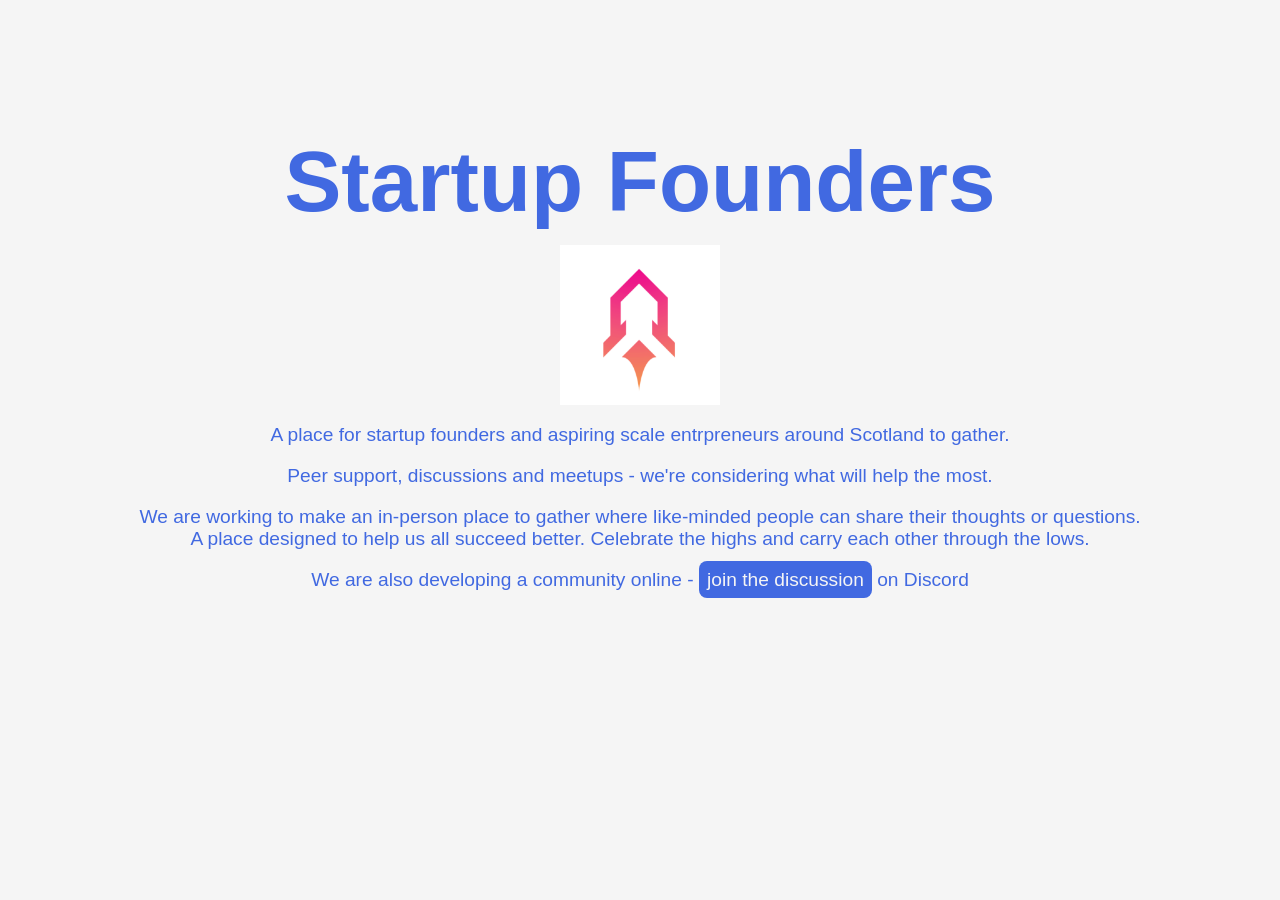
==== index.html @ 1696398e "Updating to work alongside Startup Founders" ====
<html>
<head>
  <link rel="icon" type="image/png" href="/favicon.png" />
  <link rel="stylesheet" href="style.css">
</head>
<body>

<div class="content">
<h2>Startup Founders</h2>

<img src="logo.png" width="160" />

<p>A place for startup founders and aspiring scale entrpreneurs around Scotland to gather.</p>

<p>Peer support, discussions and meetups - we're considering what will help the most.</p>

<p>
  We are working to make an in-person place to gather where like-minded people can share their thoughts or questions.<br>
  A place designed to help us all succeed better. Celebrate the highs and carry each other through the lows.
</p>

<p>We are also developing a community online - <a class="button" href="https://discord.gg/aYZFh6k37w">join the discussion</a> on Discord</p>
</div>

</body>
</html>
---- style.css ----
body {
    font-size: larger;
    font-family: sans-serif;

    background-color: whitesmoke;
    color: royalblue;
}

h2 {
    font-size: 64pt;
    margin-bottom: 10pt;
}

a {
    text-decoration: underline;
    color: royalblue;
} 

a.button {
    background-color: royalblue;
    color: whitesmoke;
    padding: 6pt;
    border-radius: 6pt;
    text-decoration: none;
}

.content {
    width: 80%;
    margin: 100pt auto;

    text-align: center;
}
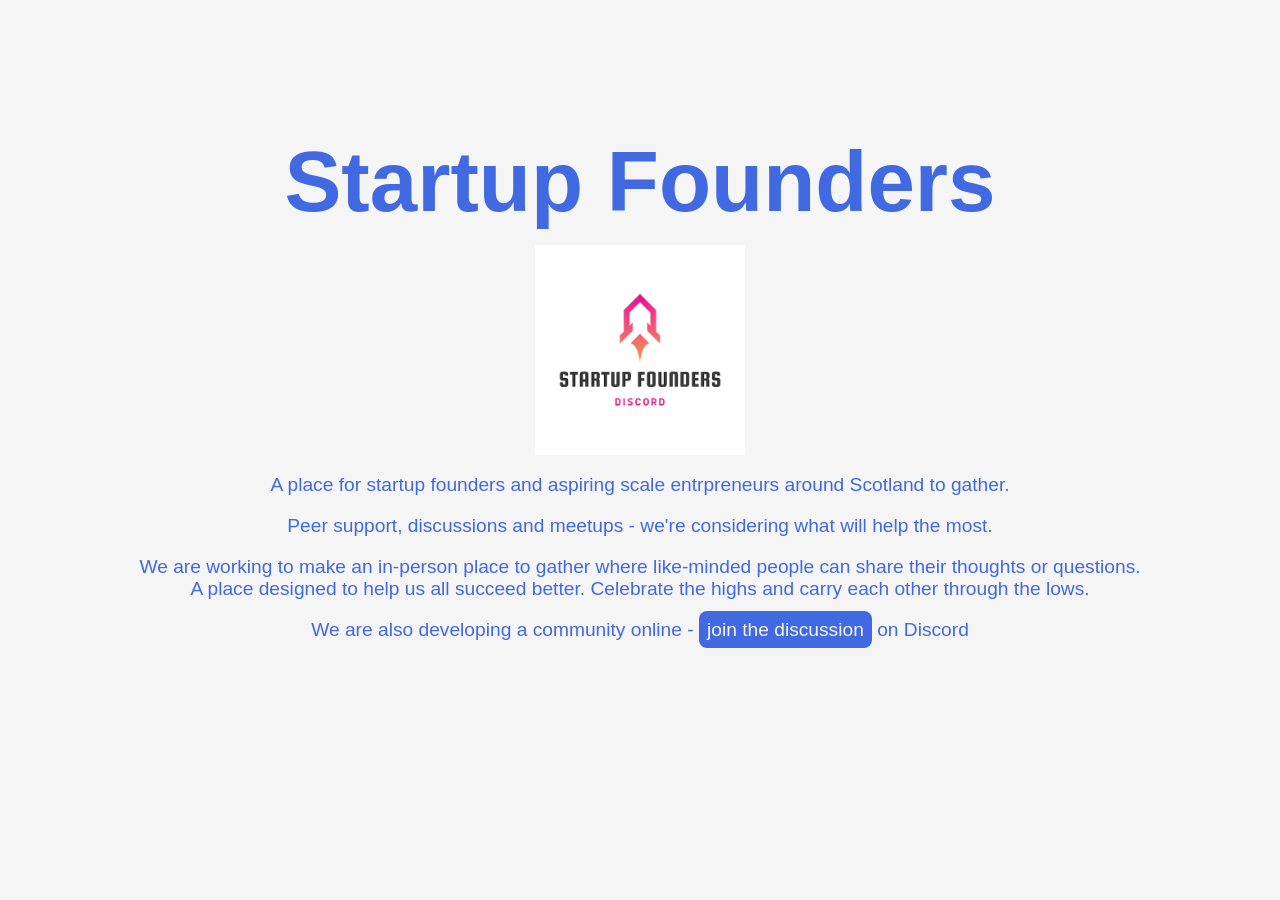
==== commit 10b6a909: "Discord logo is read" ====
--- a/index.html
+++ b/index.html
@@ -8,7 +8,7 @@
 <div class="content">
 <h2>Startup Founders</h2>
 
-<img src="logo.png" width="160" />
+<img src="logo.png" width="210" />
 
 <p>A place for startup founders and aspiring scale entrpreneurs around Scotland to gather.</p>
 
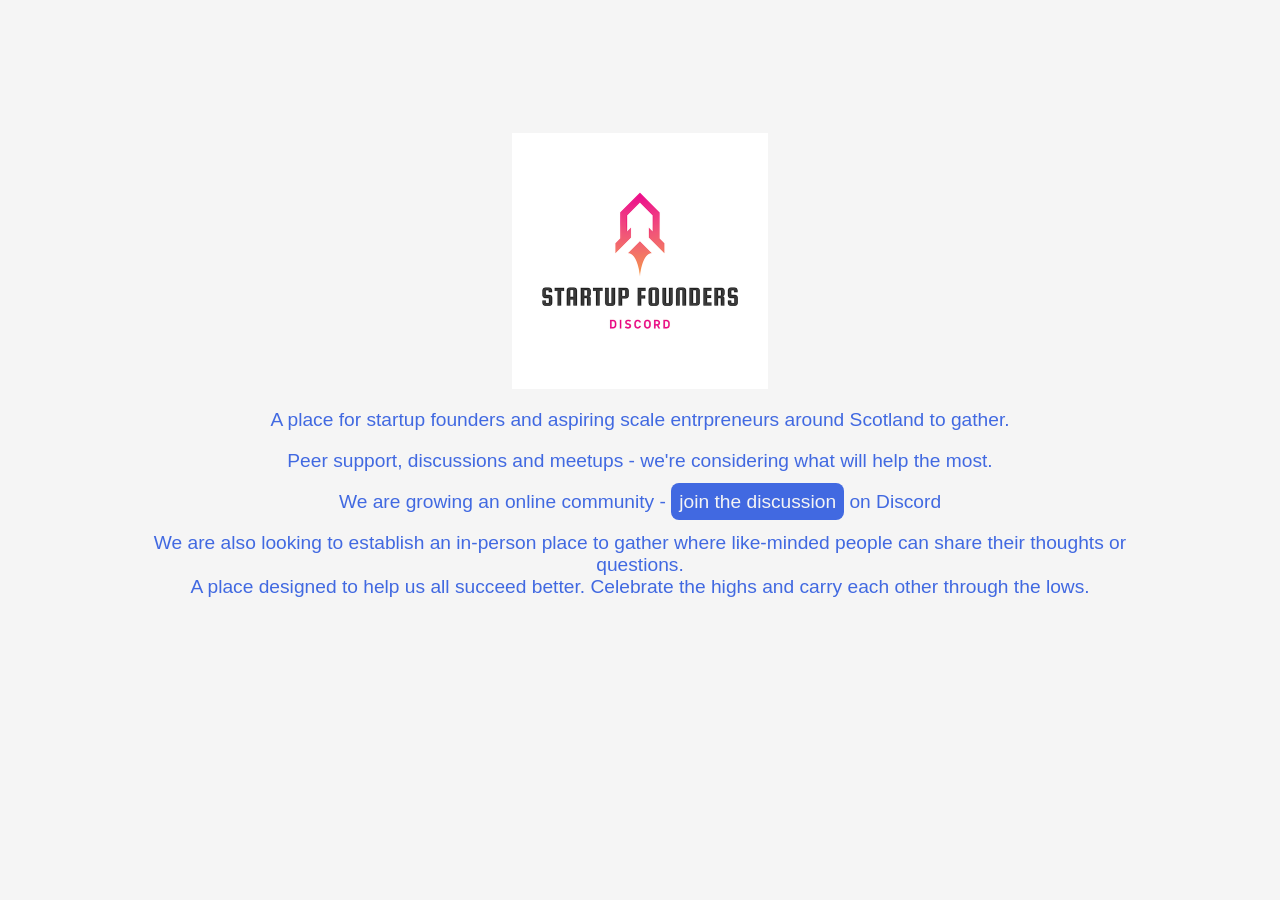
==== commit 1d96243b: "Updating text" ====
--- a/index.html
+++ b/index.html
@@ -6,20 +6,19 @@
 <body>
 
 <div class="content">
-<h2>Startup Founders</h2>
-
-<img src="logo.png" width="210" />
+<img src="logo.png" width="256" />
 
 <p>A place for startup founders and aspiring scale entrpreneurs around Scotland to gather.</p>
 
 <p>Peer support, discussions and meetups - we're considering what will help the most.</p>
 
+<p>We are growing an online community - <a class="button" href="https://discord.gg/aYZFh6k37w">join the discussion</a> on Discord</p>
+
 <p>
-  We are working to make an in-person place to gather where like-minded people can share their thoughts or questions.<br>
+  We are also looking to establish an in-person place to gather where like-minded people can share their thoughts or questions.<br>
   A place designed to help us all succeed better. Celebrate the highs and carry each other through the lows.
 </p>
 
-<p>We are also developing a community online - <a class="button" href="https://discord.gg/aYZFh6k37w">join the discussion</a> on Discord</p>
 </div>
 
 </body>
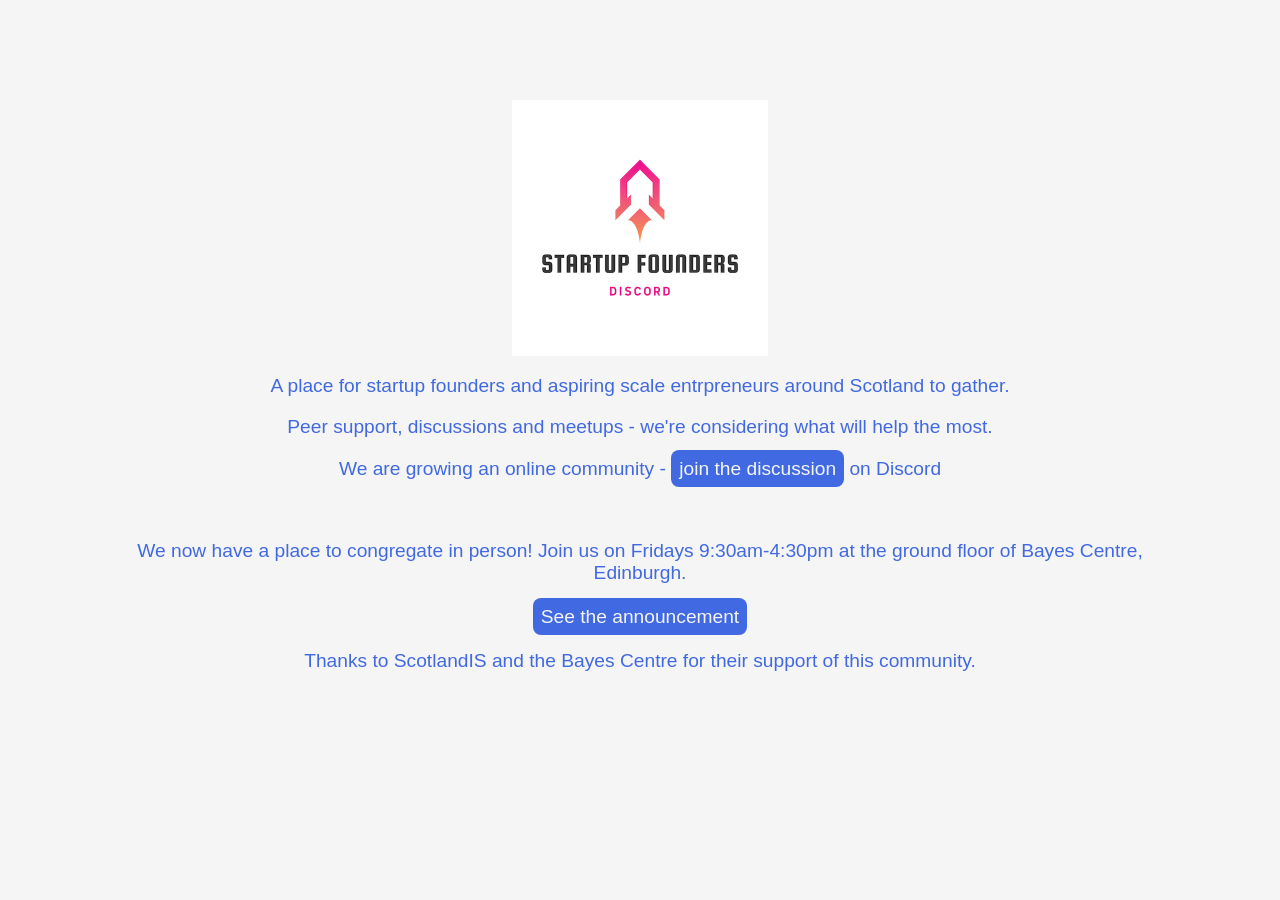
==== commit 950d1ad1: "Add our new home to the site" ====
--- a/index.html
+++ b/index.html
@@ -14,9 +14,14 @@
 
 <p>We are growing an online community - <a class="button" href="https://discord.gg/aYZFh6k37w">join the discussion</a> on Discord</p>
 
+<p>&nbsp;</p>
+
 <p>
-  We are also looking to establish an in-person place to gather where like-minded people can share their thoughts or questions.<br>
-  A place designed to help us all succeed better. Celebrate the highs and carry each other through the lows.
+  We now have a place to congregate in person! Join us on Fridays 9:30am-4:30pm
+  at the ground floor of Bayes Centre, Edinburgh. <br /><br />
+  <a class="button" href="https://www.scotlandis.com/blog/scotlandis-partners-with-bayes-centre-to-offer-founders-hub/">See the announcement</a>
+  <br /><br />
+  Thanks to ScotlandIS and the Bayes Centre for their support of this community.
 </p>
 
 </div>
--- a/style.css
+++ b/style.css
@@ -26,7 +26,7 @@
 
 .content {
     width: 80%;
-    margin: 100pt auto;
+    margin: 75pt auto;
 
     text-align: center;
 }
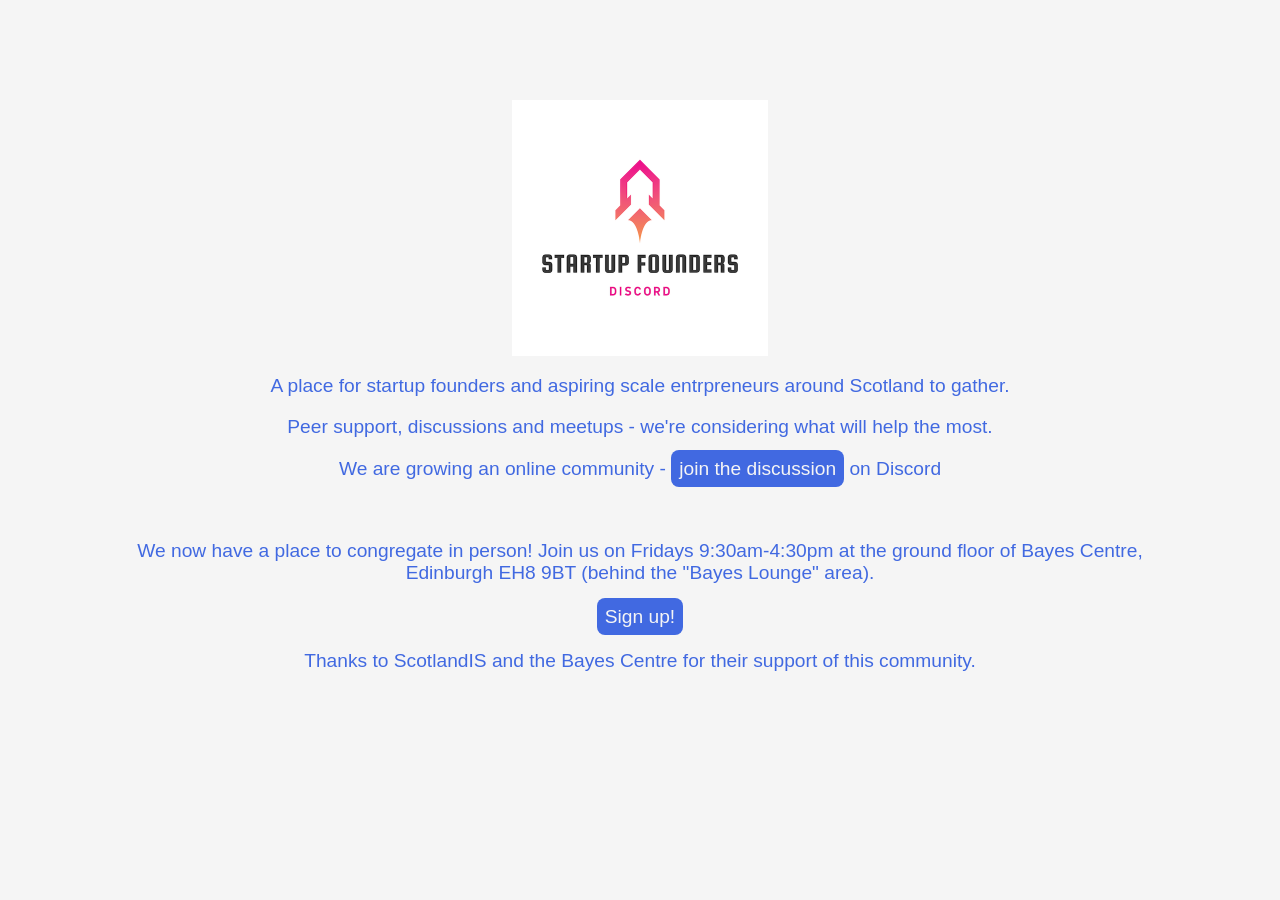
==== commit d5d063f7: "link to schedule" ====
--- a/index.html
+++ b/index.html
@@ -18,8 +18,8 @@
 
 <p>
   We now have a place to congregate in person! Join us on Fridays 9:30am-4:30pm
-  at the ground floor of Bayes Centre, Edinburgh. <br /><br />
-  <a class="button" href="https://www.scotlandis.com/blog/scotlandis-partners-with-bayes-centre-to-offer-founders-hub/">See the announcement</a>
+  at the ground floor of Bayes Centre, Edinburgh EH8 9BT (behind the "Bayes Lounge" area). <br /><br />
+  <a class="button" href="https://luma.com/calendar/manage/cal-QQdHeKRE8PWPxfw">Sign up!</a>
   <br /><br />
   Thanks to ScotlandIS and the Bayes Centre for their support of this community.
 </p>
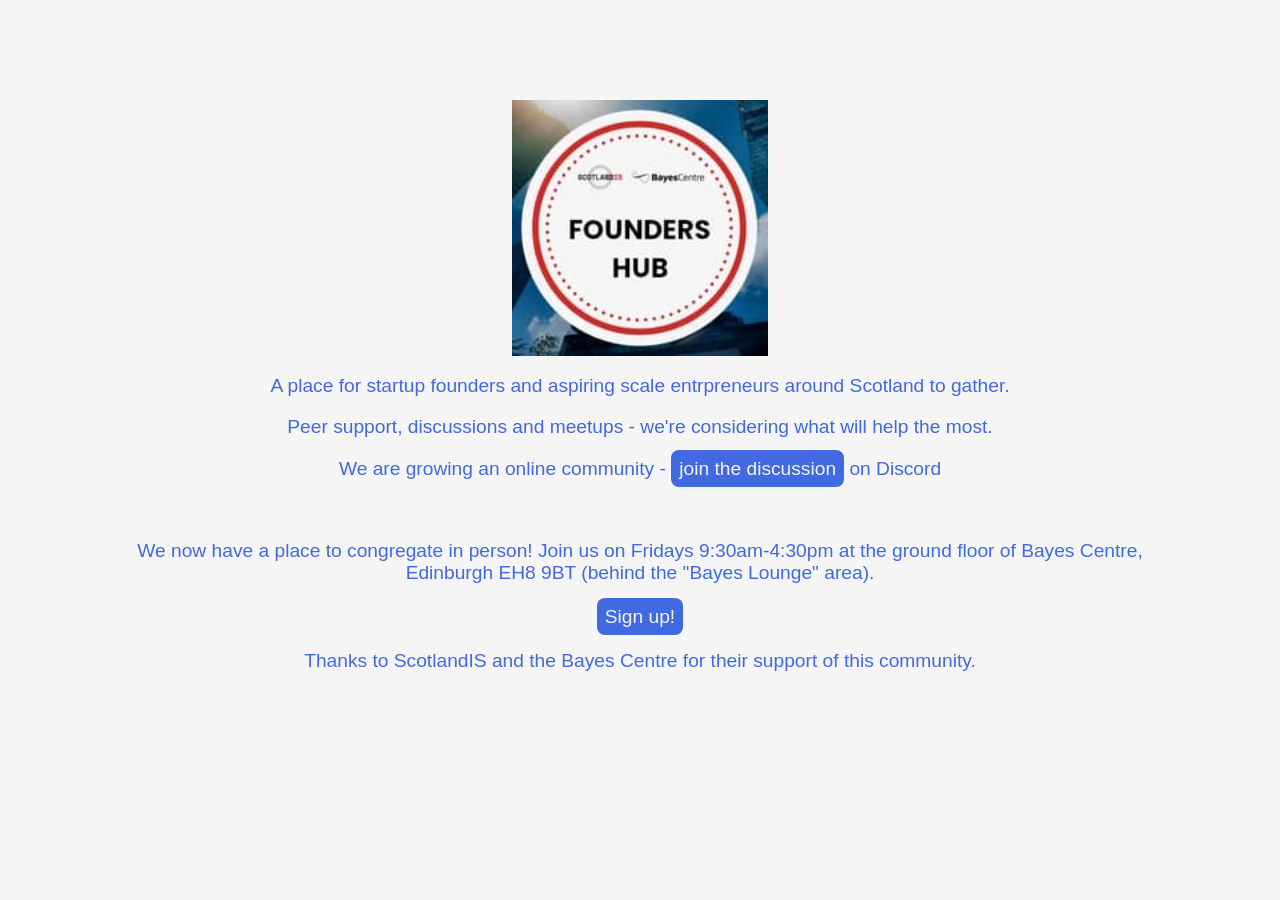
==== commit 84802fe2: "Correct logo version and update favicon" ====
--- a/index.html
+++ b/index.html
@@ -6,7 +6,7 @@
 <body>
 
 <div class="content">
-<img src="logo.png" width="256" />
+<img src="logo.jpg" width="256" />
 
 <p>A place for startup founders and aspiring scale entrpreneurs around Scotland to gather.</p>
 
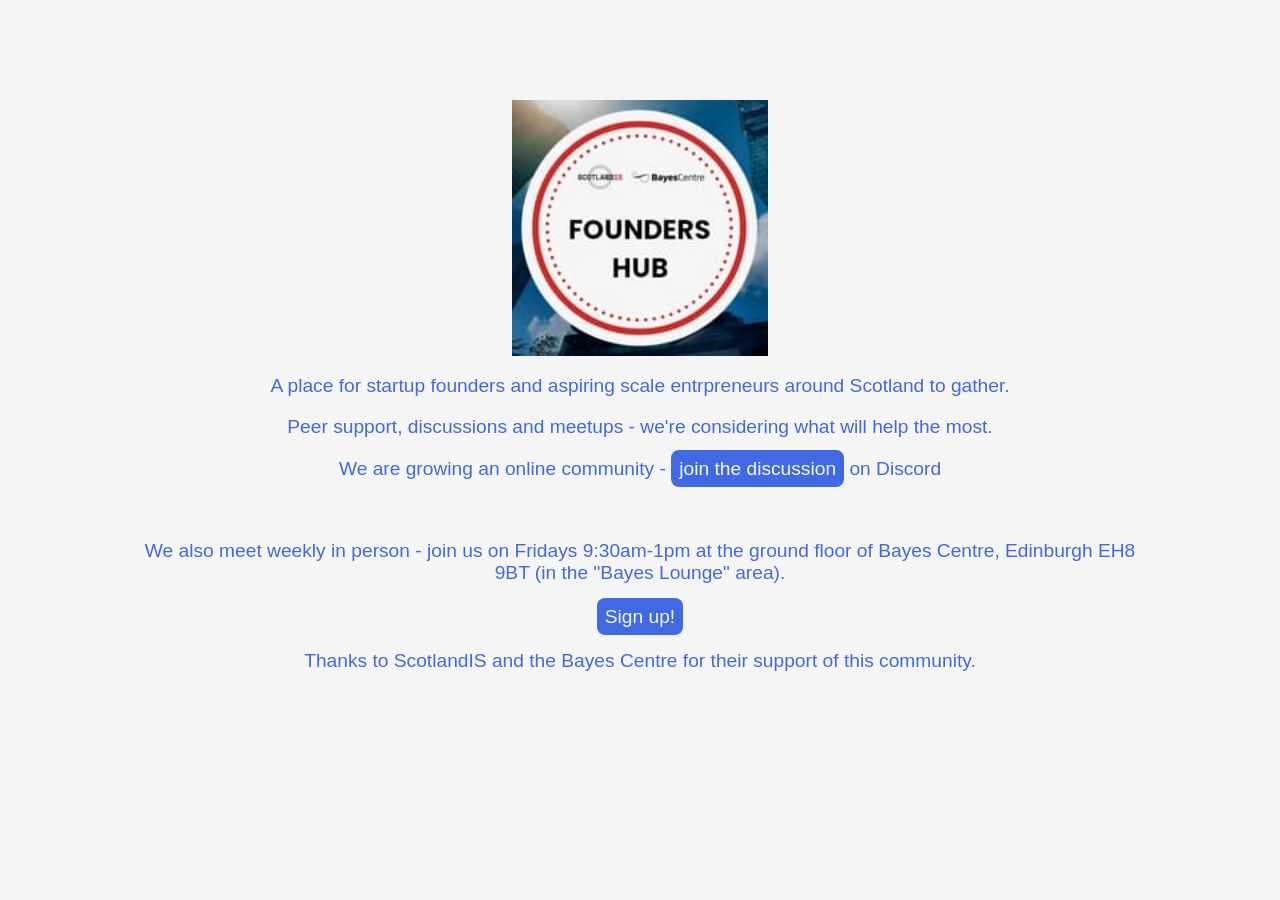
==== commit 67f0980f: "Update location/time" ====
--- a/index.html
+++ b/index.html
@@ -17,9 +17,9 @@
 <p>&nbsp;</p>
 
 <p>
-  We now have a place to congregate in person! Join us on Fridays 9:30am-4:30pm
-  at the ground floor of Bayes Centre, Edinburgh EH8 9BT (behind the "Bayes Lounge" area). <br /><br />
-  <a class="button" href="https://luma.com/calendar/manage/cal-QQdHeKRE8PWPxfw">Sign up!</a>
+  We also meet weekly in person - join us on Fridays 9:30am-1pm
+  at the ground floor of Bayes Centre, Edinburgh EH8 9BT (in the "Bayes Lounge" area). <br /><br />
+  <a class="button" href="https://luma.com/founders-hub">Sign up!</a>
   <br /><br />
   Thanks to ScotlandIS and the Bayes Centre for their support of this community.
 </p>
